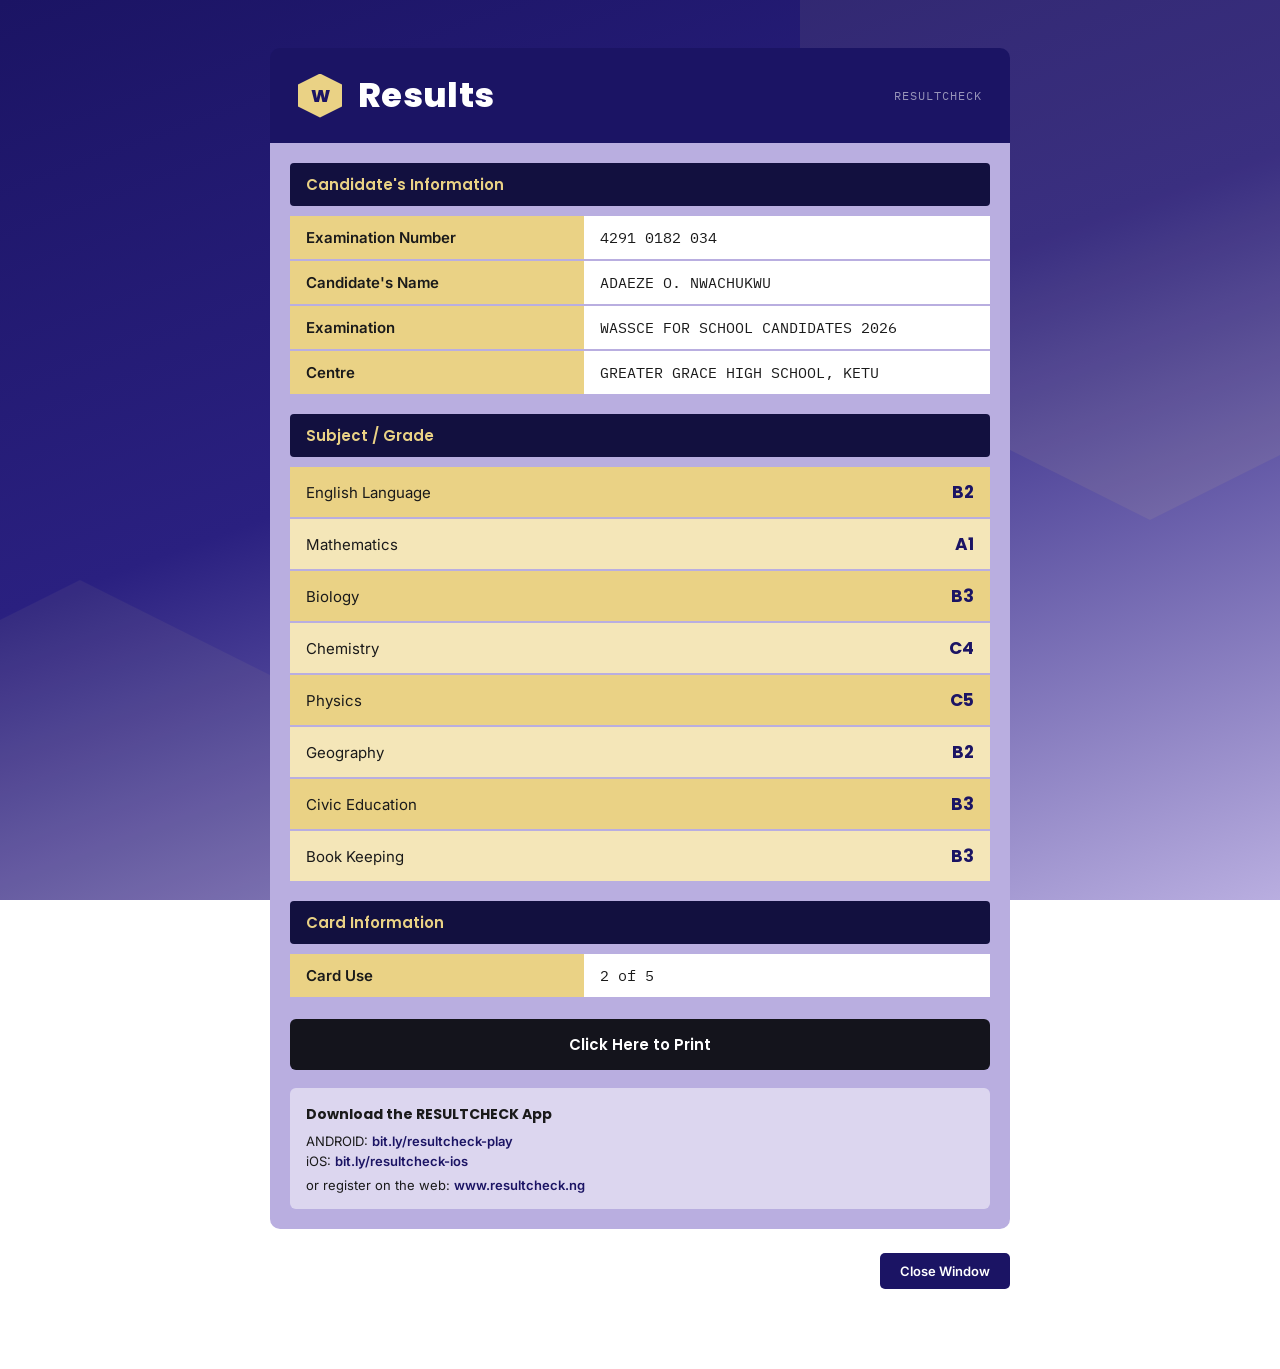
==== result-page (1).html @ 8a591584 "add span,class,div and button" ====
<!DOCTYPE html>
<html lang="en">
<head>
<meta charset="UTF-8">
<meta name="viewport" content="width=device-width, initial-scale=1.0">
<title>Your Result — RESULTCHECK</title>
<link rel="preconnect" href="https://fonts.googleapis.com">
<link href="https://fonts.googleapis.com/css2?family=Poppins:wght@500;600;700;800&family=IBM+Plex+Mono:wght@400;500&family=Inter:wght@400;500;600&display=swap" rel="stylesheet">
<link rel="stylesheet" href="css/result-page.css">
</head>
<body>

<div class="page-bg">
  <div class="bg-mark bg-mark-1"></div>
  <div class="bg-mark bg-mark-2"></div>
</div>

<div class="result-shell">

  <div class="result-header">
    <div class="header-left">
      <div class="header-seal">W</div>
      <h1>Results</h1>
    </div>
    <div class="header-right">RESULTCHECK</div>
  </div>

  <div class="result-frame">

    <div class="block-title">Candidate's Information</div>
    <table class="info-table" id="infoTable">
      <tr>
        <td class="label">Examination Number</td>
        <td class="value">4291 0182 034</td>
      </tr>
      <tr>
        <td class="label">Candidate's Name</td>
        <td class="value">ADAEZE O. NWACHUKWU</td>
      </tr>
      <tr>
        <td class="label">Examination</td>
        <td class="value">WASSCE FOR SCHOOL CANDIDATES 2026</td>
      </tr>
      <tr>
        <td class="label">Centre</td>
        <td class="value">GREATER GRACE HIGH SCHOOL, KETU</td>
      </tr>
    </table>

    <div class="block-title">Subject / Grade</div>
    <table class="subject-table" id="subjectTable">
      <tr><td>English Language</td><td class="grade">B2</td></tr>
      <tr><td>Mathematics</td><td class="grade">A1</td></tr>
      <tr><td>Biology</td><td class="grade">B3</td></tr>
      <tr><td>Chemistry</td><td class="grade">C4</td></tr>
      <tr><td>Physics</td><td class="grade">C5</td></tr>
      <tr><td>Geography</td><td class="grade">B2</td></tr>
      <tr><td>Civic Education</td><td class="grade">B3</td></tr>
      <tr><td>Book Keeping</td><td class="grade">B3</td></tr>
    </table>

    <div class="block-title">Card Information</div>
    <table class="info-table">
      <tr>
        <td class="label">Card Use</td>
        <td class="value">2 of 5</td>
      </tr>
    </table>

    <button class="print-banner" id="printBtn">Click Here to Print</button>

    <div class="app-promo">
      <strong>Download the RESULTCHECK App</strong>
      <div class="app-links">
        <span>ANDROID: <a href="#">bit.ly/resultcheck-play</a></span>
        <span>iOS: <a href="#">bit.ly/resultcheck-ios</a></span>
      </div>
      <div class="app-register">or register on the web: <a href="#">www.resultcheck.ng</a></div>
    </div>

  </div>

  <button class="close-window" id="closeWindowBtn">Close Window</button>

</div>

<script src="js/result-page.js"></script>
</body>
</html>
---- css/result-page.css ----
:root {
  --navy: #1B1464;
  --navy-deep: #12103F;
  --lavender: #B9AEE0;
  --lavender-light: #D8D2F0;
  --gold-row: #EAD285;
  --gold-row-alt: #F4E6B8;
  --ink: #1A1A1A;
  --white: #FFFFFF;
  --print-black: #14141C;
}

* { box-sizing: border-box; }

body {
  margin: 0;
  font-family: 'Inter', sans-serif;
  color: var(--ink);
  min-height: 100vh;
  position: relative;
  overflow-x: hidden;
}

/* ===== BACKGROUND ===== */
.page-bg {
  position: fixed;
  inset: 0;
  z-index: -1;
  background: linear-gradient(160deg, var(--navy) 0%, #2A2080 45%, var(--lavender) 100%);
  overflow: hidden;
}
.bg-mark {
  position: absolute;
  clip-path: polygon(50% 0%, 100% 25%, 100% 75%, 50% 100%, 0% 75%, 0% 25%);
  background: var(--gold-row);
  opacity: 0.08;
}
.bg-mark-1 {
  width: 700px;
  height: 700px;
  top: -180px;
  right: -220px;
  animation: floatSpin 90s linear infinite;
}
.bg-mark-2 {
  width: 480px;
  height: 480px;
  bottom: -160px;
  left: -160px;
  opacity: 0.06;
  animation: floatSpin 70s linear infinite reverse;
}
@keyframes floatSpin {
  from { transform: rotate(0deg); }
  to { transform: rotate(360deg); }
}

/* ===== SHELL ===== */
.result-shell {
  max-width: 780px;
  margin: 48px auto 80px;
  padding: 0 20px;
  position: relative;
}

/* ===== HEADER ===== */
.result-header {
  background: var(--navy);
  border-radius: 10px 10px 0 0;
  padding: 22px 28px;
  display: flex;
  justify-content: space-between;
  align-items: center;
  animation: fadeInUp 0.5s ease 0s both;
}
.header-left {
  display: flex;
  align-items: center;
  gap: 16px;
}
.header-seal {
  width: 44px;
  height: 44px;
  clip-path: polygon(50% 0%, 100% 25%, 100% 75%, 50% 100%, 0% 75%, 0% 25%);
  background: var(--gold-row);
  color: var(--navy);
  font-family: 'Poppins', sans-serif;
  font-weight: 800;
  font-size: 18px;
  display: flex;
  align-items: center;
  justify-content: center;
}
.result-header h1 {
  font-family: 'Poppins', sans-serif;
  font-weight: 800;
  font-size: 34px;
  color: var(--white);
  margin: 0;
  letter-spacing: 0.3px;
}
.header-right {
  font-family: 'IBM Plex Mono', monospace;
  font-size: 12px;
  letter-spacing: 1px;
  color: rgba(255,255,255,0.55);
}

/* ===== FRAME ===== */
.result-frame {
  background: var(--lavender);
  padding: 20px;
  border-radius: 0 0 10px 10px;
  animation: fadeInUp 0.5s ease 0.1s both;
}

.block-title {
  background: var(--navy-deep);
  color: var(--gold-row);
  font-family: 'Poppins', sans-serif;
  font-weight: 600;
  font-size: 15px;
  padding: 10px 16px;
  border-radius: 4px;
  margin: 18px 0 8px;
}
.block-title:first-child { margin-top: 0; }

table {
  width: 100%;
  border-collapse: separate;
  border-spacing: 0 2px;
}

.info-table td {
  padding: 12px 16px;
  font-size: 15px;
}
.info-table .label {
  font-weight: 600;
  width: 42%;
  background: var(--gold-row);
}
.info-table .value {
  background: var(--white);
  font-family: 'IBM Plex Mono', monospace;
}
.info-table tr {
  opacity: 0;
  animation: rowIn 0.45s ease forwards;
}
.info-table tr:nth-child(1) { animation-delay: 0.2s; }
.info-table tr:nth-child(2) { animation-delay: 0.28s; }
.info-table tr:nth-child(3) { animation-delay: 0.36s; }
.info-table tr:nth-child(4) { animation-delay: 0.44s; }

.subject-table td {
  padding: 12px 16px;
  font-size: 15px;
  background: var(--gold-row);
}
.subject-table tr:nth-child(even) td {
  background: var(--gold-row-alt);
}
.subject-table .grade {
  text-align: right;
  font-family: 'Poppins', sans-serif;
  font-weight: 700;
  font-size: 17px;
  color: var(--navy);
  width: 80px;
}
.subject-table tr {
  opacity: 0;
  animation: rowIn 0.4s ease forwards;
}
.subject-table tr:nth-child(1) { animation-delay: 0.5s; }
.subject-table tr:nth-child(2) { animation-delay: 0.56s; }
.subject-table tr:nth-child(3) { animation-delay: 0.62s; }
.subject-table tr:nth-child(4) { animation-delay: 0.68s; }
.subject-table tr:nth-child(5) { animation-delay: 0.74s; }
.subject-table tr:nth-child(6) { animation-delay: 0.8s; }
.subject-table tr:nth-child(7) { animation-delay: 0.86s; }
.subject-table tr:nth-child(8) { animation-delay: 0.92s; }

@keyframes rowIn {
  from { opacity: 0; transform: translateX(-10px); }
  to { opacity: 1; transform: translateX(0); }
}

/* ===== PRINT BANNER ===== */
.print-banner {
  display: block;
  width: 100%;
  margin-top: 20px;
  background: var(--print-black);
  color: var(--white);
  border: none;
  font-family: 'Poppins', sans-serif;
  font-weight: 600;
  font-size: 15px;
  padding: 14px;
  border-radius: 6px;
  cursor: pointer;
  transition: background 0.2s ease, transform 0.15s ease;
}
.print-banner:hover {
  background: #2A2A38;
  transform: translateY(-1px);
}
.print-banner:active {
  transform: translateY(0);
}

/* ===== APP PROMO ===== */
.app-promo {
  margin-top: 18px;
  padding: 16px;
  background: rgba(255,255,255,0.5);
  border-radius: 6px;
  font-size: 13px;
}
.app-promo strong {
  display: block;
  margin-bottom: 8px;
  font-family: 'Poppins', sans-serif;
  font-size: 14px;
}
.app-links {
  display: flex;
  flex-direction: column;
  gap: 4px;
  margin-bottom: 8px;
}
.app-links a, .app-register a {
  color: var(--navy);
  font-weight: 600;
  text-decoration: none;
}
.app-links a:hover, .app-register a:hover {
  text-decoration: underline;
}

/* ===== CLOSE WINDOW ===== */
.close-window {
  display: block;
  margin: 24px 0 0 auto;
  background: var(--navy);
  color: var(--white);
  border: none;
  font-family: 'Inter', sans-serif;
  font-weight: 600;
  font-size: 13px;
  padding: 10px 20px;
  border-radius: 5px;
  cursor: pointer;
  transition: background 0.2s ease;
}
.close-window:hover {
  background: var(--navy-deep);
}

@keyframes fadeInUp {
  from { opacity: 0; transform: translateY(16px); }
  to { opacity: 1; transform: translateY(0); }
}

@media (max-width: 600px) {
  .result-header { padding: 18px 20px; }
  .result-header h1 { font-size: 26px; }
  .header-right { display: none; }
  .info-table .label { width: 46%; font-size: 13px; }
  .info-table .value { font-size: 13px; }
}
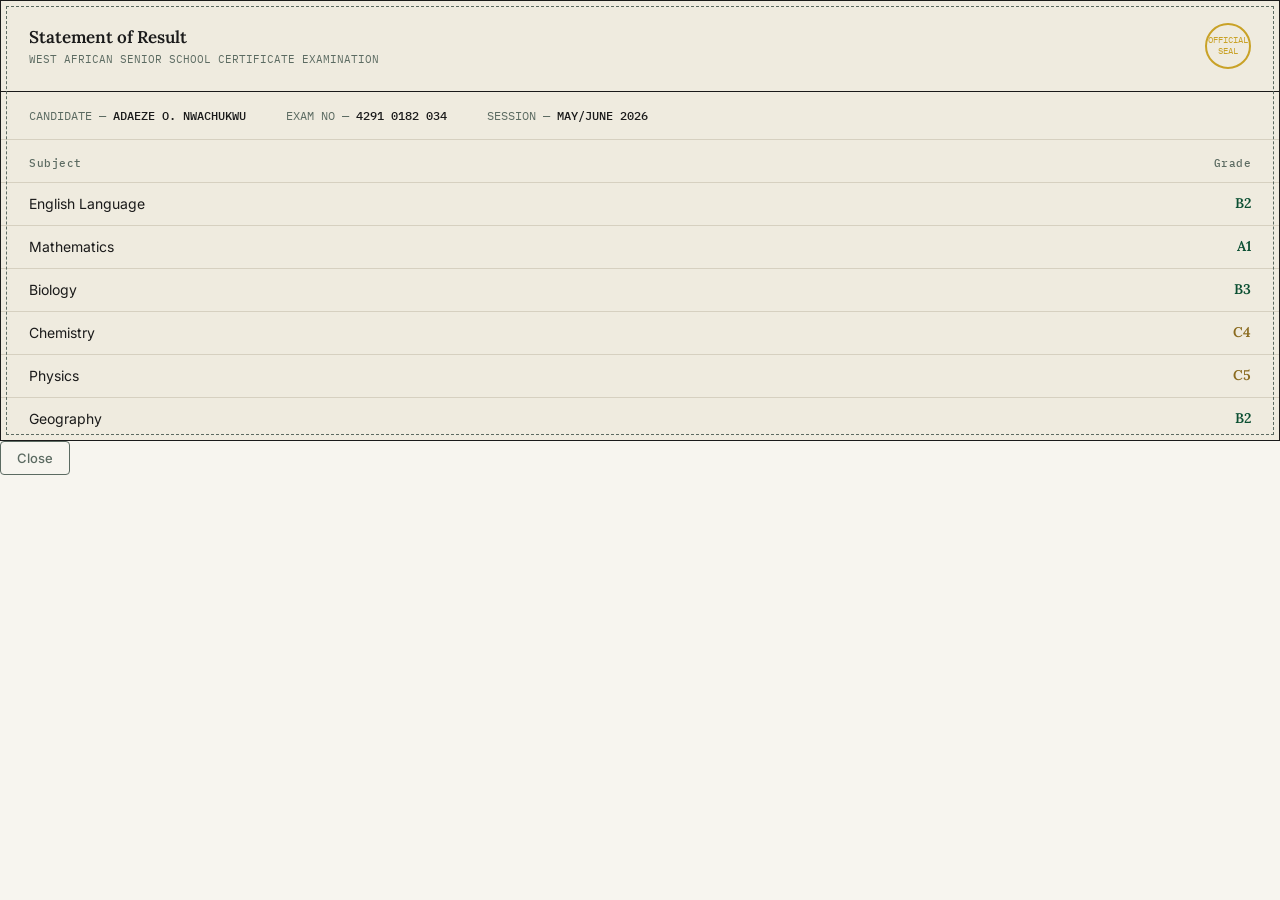
==== commit 3ff2c7bc: "add link and class" ====
--- a/result-page (1).html
+++ b/result-page (1).html
@@ -5,85 +5,41 @@
 <meta name="viewport" content="width=device-width, initial-scale=1.0">
 <title>Your Result — RESULTCHECK</title>
 <link rel="preconnect" href="https://fonts.googleapis.com">
-<link href="https://fonts.googleapis.com/css2?family=Poppins:wght@500;600;700;800&family=IBM+Plex+Mono:wght@400;500&family=Inter:wght@400;500;600&display=swap" rel="stylesheet">
+<link href="https://fonts.googleapis.com/css2?family=Lora:wght@400;500;600;700&family=IBM+Plex+Mono:wght@400;500&family=Inter:wght@400;500;600&display=swap" rel="stylesheet">
+<link rel="stylesheet" href="css/waec-design-1.css">
 <link rel="stylesheet" href="css/result-page.css">
 </head>
-<body>
+<body class="result-page-body">
 
-<div class="page-bg">
-  <div class="bg-mark bg-mark-1"></div>
-  <div class="bg-mark bg-mark-2"></div>
-</div>
-
-<div class="result-shell">
-
-  <div class="result-header">
-    <div class="header-left">
-      <div class="header-seal">W</div>
-      <h1>Results</h1>
+<div class="result-page-wrap">
+  <div class="slip">
+    <div class="slip-head">
+      <div class="title">Statement of Result<small>WEST AFRICAN SENIOR SCHOOL CERTIFICATE EXAMINATION</small></div>
+      <div class="slip-seal">OFFICIAL<br>SEAL</div>
     </div>
-    <div class="header-right">RESULTCHECK</div>
+    <div class="slip-meta">
+      <span>CANDIDATE — <strong>ADAEZE O. NWACHUKWU</strong></span>
+      <span>EXAM NO — <strong>4291 0182 034</strong></span>
+      <span>SESSION — <strong>MAY/JUNE 2026</strong></span>
+    </div>
+    <table>
+      <thead>
+        <tr><th>Subject</th><th></th><th>Grade</th></tr>
+      </thead>
+      <tbody>
+        <tr><td>English Language</td><td></td><td class="grade-B2">B2</td></tr>
+        <tr><td>Mathematics</td><td></td><td class="grade-A1">A1</td></tr>
+        <tr><td>Biology</td><td></td><td class="grade-B3">B3</td></tr>
+        <tr><td>Chemistry</td><td></td><td class="grade-C4">C4</td></tr>
+        <tr><td>Physics</td><td></td><td class="grade-C5">C5</td></tr>
+        <tr><td>Geography</td><td></td><td class="grade-B2">B2</td></tr>
+      </tbody>
+    </table>
   </div>
 
-  <div class="result-frame">
-
-    <div class="block-title">Candidate's Information</div>
-    <table class="info-table" id="infoTable">
-      <tr>
-        <td class="label">Examination Number</td>
-        <td class="value">4291 0182 034</td>
-      </tr>
-      <tr>
-        <td class="label">Candidate's Name</td>
-        <td class="value">ADAEZE O. NWACHUKWU</td>
-      </tr>
-      <tr>
-        <td class="label">Examination</td>
-        <td class="value">WASSCE FOR SCHOOL CANDIDATES 2026</td>
-      </tr>
-      <tr>
-        <td class="label">Centre</td>
-        <td class="value">GREATER GRACE HIGH SCHOOL, KETU</td>
-      </tr>
-    </table>
-
-    <div class="block-title">Subject / Grade</div>
-    <table class="subject-table" id="subjectTable">
-      <tr><td>English Language</td><td class="grade">B2</td></tr>
-      <tr><td>Mathematics</td><td class="grade">A1</td></tr>
-      <tr><td>Biology</td><td class="grade">B3</td></tr>
-      <tr><td>Chemistry</td><td class="grade">C4</td></tr>
-      <tr><td>Physics</td><td class="grade">C5</td></tr>
-      <tr><td>Geography</td><td class="grade">B2</td></tr>
-      <tr><td>Civic Education</td><td class="grade">B3</td></tr>
-      <tr><td>Book Keeping</td><td class="grade">B3</td></tr>
-    </table>
-
-    <div class="block-title">Card Information</div>
-    <table class="info-table">
-      <tr>
-        <td class="label">Card Use</td>
-        <td class="value">2 of 5</td>
-      </tr>
-    </table>
-
-    <button class="print-banner" id="printBtn">Click Here to Print</button>
-
-    <div class="app-promo">
-      <strong>Download the RESULTCHECK App</strong>
-      <div class="app-links">
-        <span>ANDROID: <a href="#">bit.ly/resultcheck-play</a></span>
-        <span>iOS: <a href="#">bit.ly/resultcheck-ios</a></span>
-      </div>
-      <div class="app-register">or register on the web: <a href="#">www.resultcheck.ng</a></div>
-    </div>
-
-  </div>
-
-  <button class="close-window" id="closeWindowBtn">Close Window</button>
-
+  <button class="btn-hide-result" id="closeWindowBtn">Close</button>
 </div>
 
 <script src="js/result-page.js"></script>
 </body>
-</html>
+</html>
--- a/css/waec-design-1.css
+++ b/css/waec-design-1.css
@@ -0,0 +1,742 @@
+  :root {
+    --paper: #F7F5EF;
+    --paper-dim: #EFEBDF;
+    --green: #0B4F32;
+    --green-soft: #14603F;
+    --gold: #C9A227;
+    --ink: #1A1A1A;
+    --muted: #5C6B62;
+    --silver: #B8BCC0;
+    --silver-dark: #8B9095;
+    --line: #D6D0C0;
+  }
+
+  * { box-sizing: border-box; }
+
+  body {
+    margin: 0;
+    background: var(--paper);
+    color: var(--ink);
+    font-family: 'Inter', sans-serif;
+    -webkit-font-smoothing: antialiased;
+  }
+
+  /* ===== NAV ===== */
+nav {
+  background: var(--green);
+  position: relative;
+  box-shadow: 0 2px 10px rgba(11, 79, 50, 0.25);
+}
+nav::after {
+  content: '';
+  position: absolute;
+  bottom: 0;
+  left: 0;
+  right: 0;
+  height: 3px;
+  background-image: repeating-linear-gradient(
+    90deg,
+    var(--gold) 0px,
+    var(--gold) 8px,
+    transparent 8px,
+    transparent 14px
+  );
+}
+
+.nav-inner {
+  display: flex;
+  justify-content: space-between;
+  align-items: center;
+  padding: 16px 0;
+}
+
+/* ----- Logo ----- */
+.logo {
+  display: flex;
+  align-items: center;
+  gap: 14px;
+}
+.logo-seal {
+  width: 44px;
+  height: 44px;
+  flex-shrink: 0;
+  clip-path: polygon(50% 0%, 100% 25%, 100% 75%, 50% 100%, 0% 75%, 0% 25%);
+  background: var(--gold);
+  display: flex;
+  align-items: center;
+  justify-content: center;
+  position: relative;
+}
+.logo-seal::before {
+  content: '';
+  position: absolute;
+  inset: 3px;
+  clip-path: polygon(50% 0%, 100% 25%, 100% 75%, 50% 100%, 0% 75%, 0% 25%);
+  background: var(--green);
+}
+.logo-seal {
+  font-family: 'Lora', serif;
+  font-weight: 700;
+  font-size: 17px;
+  color: var(--gold);
+}
+.logo-seal::after {
+  content: 'W';
+  position: relative;
+  z-index: 1;
+}
+.logo-text {
+  font-family: 'Lora', serif;
+  font-weight: 700;
+  font-size: 19px;
+  letter-spacing: 0.3px;
+  color: var(--paper);
+  line-height: 1.15;
+}
+.logo-text span {
+  color: var(--gold);
+  font-weight: 400;
+}
+.logo-text small {
+  display: block;
+  font-family: 'IBM Plex Mono', monospace;
+  font-weight: 400;
+  font-size: 10px;
+  letter-spacing: 0.5px;
+  color: rgba(247, 245, 239, 0.55);
+  margin-top: 2px;
+}
+
+/* ----- Links ----- */
+.nav-links {
+  display: flex;
+  align-items: center;
+  gap: 0;
+}
+.nav-link {
+  position: relative;
+  font-family: 'Inter', sans-serif;
+  font-size: 14px;
+  font-weight: 500;
+  color: rgba(247, 245, 239, 0.85);
+  text-decoration: none;
+  padding: 8px 20px;
+  transition: color 0.2s ease;
+}
+.nav-link:not(:last-child)::after {
+  content: '';
+  position: absolute;
+  right: 0;
+  top: 50%;
+  width: 5px;
+  height: 5px;
+  background: var(--gold);
+  transform: translateY(-50%) rotate(45deg);
+  opacity: 0.6;
+}
+.nav-link::before {
+  content: '';
+  position: absolute;
+  left: 20px;
+  right: 20px;
+  bottom: 4px;
+  height: 2px;
+  background: var(--gold);
+  transform: scaleX(0);
+  transform-origin: left;
+  transition: transform 0.25s ease;
+}
+.nav-link:hover {
+  color: var(--paper);
+}
+.nav-link:hover::before {
+  transform: scaleX(1);
+}
+
+/* ----- Help badge ----- */
+.nav-help {
+  display: flex;
+  align-items: center;
+  gap: 8px;
+  font-family: 'IBM Plex Mono', monospace;
+  font-size: 12.5px;
+  font-weight: 500;
+  color: var(--paper);
+  border: 1px solid rgba(201, 162, 39, 0.5);
+  padding: 8px 14px;
+  border-radius: 3px;
+}
+.nav-help-dot {
+  width: 6px;
+  height: 6px;
+  border-radius: 50%;
+  background: var(--gold);
+  box-shadow: 0 0 6px var(--gold);
+}
+  /* ===== HERO ===== */
+  .hero {
+    padding: 60px 0 64px;
+    display: grid;
+    grid-template-columns: 1fr 1fr;
+    gap: 56px;
+    align-items: center;
+  }
+  .eyebrow-line {
+    font-family: 'IBM Plex Mono', monospace;
+    font-size: 12px;
+    color: var(--muted);
+    margin-bottom: 16px;
+  }
+  h1 {
+    font-family: 'Lora', serif;
+    font-weight: 600;
+    font-size: 38px;
+    line-height: 1.2;
+    margin: 0 0 16px;
+    color: var(--ink);
+  }
+  .hero-copy {
+    font-size: 15.5px;
+    line-height: 1.65;
+    color: var(--muted);
+    max-width: 420px;
+    margin: 0 0 26px;
+  }
+  .hero-note {
+    font-size: 12.5px;
+    color: var(--muted);
+    display: flex;
+    align-items: center;
+    gap: 8px;
+  }
+  .hero-note::before {
+    content: '';
+    width: 6px; height: 6px;
+    background: var(--gold);
+    display: inline-block;
+    border-radius: 50%;
+  }
+
+  /* ===== SCRATCH CARD ===== */
+  .card {
+    background: var(--green);
+    border-radius: 6px;
+    padding: 0;
+    position: relative;
+    box-shadow: 0 1px 0 var(--gold) inset;
+    overflow: hidden;
+  }
+  .card-top {
+    padding: 20px 24px 16px;
+    display: flex;
+    justify-content: space-between;
+    align-items: flex-start;
+    border-bottom: 1px dashed rgba(255,255,255,0.25);
+  }
+  .card-brand {
+    font-family: 'Lora', serif;
+    color: var(--paper);
+    font-weight: 600;
+    font-size: 15px;
+  }
+  .card-brand small {
+    display: block;
+    font-family: 'IBM Plex Mono', monospace;
+    font-weight: 400;
+    font-size: 10px;
+    color: rgba(247,245,239,0.6);
+    margin-top: 3px;
+    letter-spacing: 0.5px;
+  }
+  .card-year {
+    font-family: 'IBM Plex Mono', monospace;
+    font-size: 11px;
+    color: var(--gold);
+    border: 1px solid var(--gold);
+    padding: 4px 8px;
+    border-radius: 3px;
+  }
+
+  .card-body { padding: 22px 24px 26px; }
+
+  .field-label {
+    font-family: 'IBM Plex Mono', monospace;
+    font-size: 10.5px;
+    letter-spacing: 0.8px;
+    color: rgba(247,245,239,0.55);
+    margin-bottom: 6px;
+  }
+  .field {
+    background: rgba(247,245,239,0.06);
+    border: 1px solid rgba(247,245,239,0.2);
+    border-radius: 4px;
+    padding: 11px 12px;
+    margin-bottom: 16px;
+    color: var(--paper);
+    font-family: 'IBM Plex Mono', monospace;
+    font-size: 14px;
+    letter-spacing: 1px;
+  }
+
+  .scratch-panel {
+    background: linear-gradient(135deg, var(--silver) 0%, var(--silver-dark) 50%, var(--silver) 100%);
+    border-radius: 4px;
+    padding: 13px 12px;
+    margin-bottom: 20px;
+    position: relative;
+    display: flex;
+    align-items: center;
+    justify-content: space-between;
+  }
+  .scratch-panel .pin-label {
+    font-family: 'IBM Plex Mono', monospace;
+    font-size: 10px;
+    color: #4A4E52;
+    letter-spacing: 0.6px;
+  }
+  .scratch-panel .pin-value {
+    font-family: 'IBM Plex Mono', monospace;
+    font-size: 15px;
+    letter-spacing: 3px;
+    color: #33373A;
+    font-weight: 500;
+  }
+  .scratch-texture {
+    position: absolute;
+    inset: 0;
+    border-radius: 4px;
+    background-image: repeating-linear-gradient(
+      115deg,
+      rgba(255,255,255,0.15) 0px,
+      rgba(255,255,255,0.15) 1px,
+      transparent 1px,
+      transparent 5px
+    );
+    pointer-events: none;
+  }
+
+  .btn-check {
+    width: 100%;
+    background: var(--gold);
+    color: var(--green);
+    border: none;
+    padding: 13px;
+    font-size: 14.5px;
+    font-weight: 600;
+    font-family: 'Inter', sans-serif;
+    border-radius: 4px;
+    cursor: pointer;
+  }
+
+  /* ===== HOW IT WORKS ===== */
+  .steps {
+    padding: 56px 0 60px;
+    border-top: 1px solid var(--line);
+  }
+  .section-head { margin-bottom: 30px; }
+  .section-head h2 {
+    font-family: 'Lora', serif;
+    font-size: 24px;
+    font-weight: 600;
+    margin: 0 0 6px;
+  }
+  .section-head p {
+    font-size: 14px;
+    color: var(--muted);
+    margin: 0;
+  }
+  .steps-grid {
+    display: grid;
+    grid-template-columns: repeat(3, 1fr);
+    gap: 0;
+  }
+  .step {
+    padding: 0 24px 0 0;
+    border-right: 1px solid var(--line);
+    margin-right: 24px;
+  }
+  .step:last-child { border-right: none; margin-right: 0; padding-right: 0; }
+  .step-num {
+    font-family: 'IBM Plex Mono', monospace;
+    font-size: 12px;
+    color: var(--gold);
+    margin-bottom: 10px;
+  }
+  .step h3 {
+    font-family: 'Lora', serif;
+    font-size: 16.5px;
+    margin: 0 0 8px;
+  }
+  .step p {
+    font-size: 13.5px;
+    color: var(--muted);
+    line-height: 1.6;
+    margin: 0;
+  }
+
+  /* ===== SAMPLE RESULT SLIP ===== */
+  .slip-section {
+    padding: 60px 0 72px;
+    border-top: 1px solid var(--line);
+  }
+  .slip {
+    border: 1.5px solid var(--ink);
+    background: var(--paper-dim);
+    position: relative;
+  }
+  .slip::before {
+    content: '';
+    position: absolute;
+    inset: 5px;
+    border: 1px dashed var(--muted);
+    pointer-events: none;
+  }
+  .slip-head {
+    display: flex;
+    justify-content: space-between;
+    align-items: center;
+    padding: 22px 28px;
+    border-bottom: 1px solid var(--ink);
+  }
+  .slip-head .title {
+    font-family: 'Lora', serif;
+    font-weight: 600;
+    font-size: 17px;
+  }
+  .slip-head .title small {
+    display: block;
+    font-family: 'IBM Plex Mono', monospace;
+    font-weight: 400;
+    font-size: 10.5px;
+    color: var(--muted);
+    margin-top: 4px;
+  }
+  .slip-seal {
+    width: 46px; height: 46px;
+    border: 2px solid var(--gold);
+    border-radius: 50%;
+    display: flex; align-items: center; justify-content: center;
+    font-family: 'IBM Plex Mono', monospace;
+    font-size: 9px;
+    color: var(--gold);
+    text-align: center;
+    line-height: 1.2;
+  }
+  .slip-meta {
+    display: flex;
+    gap: 40px;
+    padding: 16px 28px;
+    border-bottom: 1px solid var(--line);
+    font-family: 'IBM Plex Mono', monospace;
+    font-size: 11.5px;
+    color: var(--muted);
+  }
+  .slip-meta strong { color: var(--ink); font-weight: 500; }
+
+  table { width: 100%; border-collapse: collapse; }
+  thead th {
+    text-align: left;
+    font-family: 'IBM Plex Mono', monospace;
+    font-size: 10.5px;
+    font-weight: 500;
+    color: var(--muted);
+    padding: 14px 28px 10px;
+    letter-spacing: 0.5px;
+  }
+  thead th:last-child { text-align: right; padding-right: 28px; }
+  tbody td {
+    padding: 11px 28px;
+    font-size: 14px;
+    border-top: 1px solid var(--line);
+  }
+  tbody td:last-child {
+    text-align: right;
+    font-family: 'Lora', serif;
+    font-weight: 600;
+    padding-right: 28px;
+  }
+  .grade-A1, .grade-B2, .grade-B3 { color: var(--green); }
+  .grade-C4, .grade-C5, .grade-C6 { color: #8A6A1E; }
+
+  footer {
+    border-top: 1px solid var(--line);
+    padding: 22px 0;
+    display: flex;
+    justify-content: space-between;
+    font-size: 11.5px;
+    font-family: 'IBM Plex Mono', monospace;
+    color: var(--muted);
+  }
+
+  @media (max-width: 760px) {
+    .hero { grid-template-columns: 1fr; gap: 36px; }
+    h1 { font-size: 29px; }
+    .steps-grid { grid-template-columns: 1fr; row-gap: 24px; }
+    .step { border-right: none; margin-right: 0; padding-right: 0; }
+    .slip-meta { flex-wrap: wrap; gap: 16px 24px; }
+  }
+  /* Real <input> elements need their browser defaults reset to
+     look like the .field boxes did as plain divs */
+  input.field {
+    width: 100%;
+    font-family: 'IBM Plex Mono', monospace;
+    outline: none;
+  }
+  input.field::placeholder {
+    color: rgba(247,245,239,0.35);
+  }
+  input.field:focus {
+    border-color: var(--gold);
+  }
+
+  .field-error {
+    color: #E07A5F;
+    font-size: 12px;
+    font-family: 'Inter', sans-serif;
+    margin: -10px 0 12px;
+    min-height: 14px;
+  }
+
+  /* Scratch panel is now a <button> — strip button defaults */
+  .scratch-panel {
+    border: none;
+    cursor: pointer;
+    width: 100%;
+    text-align: left;
+  }
+  .scratch-texture {
+    transition: opacity 0.4s ease;
+  }
+  .pin-value {
+    transition: letter-spacing 0.2s ease;
+  }
+
+  .btn-check:disabled {
+    opacity: 0.7;
+    cursor: default;
+  }
+.hidden {
+  display: none;
+}
+
+/* Result slip becomes a full-screen overlay that covers the checker */
+.slip-section:not(.hidden) {
+  position: fixed;
+  inset: 0;
+  z-index: 200;
+  background: rgba(26, 26, 26, 0.6);
+  padding: 40px 20px;
+  overflow-y: auto;
+  display: flex;
+  justify-content: center;
+  border-top: none;
+  animation: fadeInOverlay 0.3s ease;
+}
+.slip-section:not(.hidden) .wrap {
+  max-width: 640px;
+  width: 100%;
+  height: fit-content;
+}
+@keyframes fadeInOverlay {
+  from { opacity: 0; }
+  to { opacity: 1; }
+}
+  @keyframes reveal {
+    from { opacity: 0; transform: translateY(8px); }
+    to { opacity: 1; transform: translateY(0); }
+  }
+  .btn-primary-reveal {
+  margin-top: 20px;
+  background: var(--green);
+  color: var(--paper);
+  border: none;
+  padding: 13px 24px;
+  font-size: 14.5px;
+  font-weight: 600;
+  font-family: 'Inter', sans-serif;
+  border-radius: 4px;
+  cursor: pointer;
+}
+.btn-primary-reveal:hover {
+  background: var(--green-soft);
+}
+
+.card:not(.hidden) {
+  animation: reveal 0.5s ease;
+}
+/* ===== HAMBURGER TOGGLE (hidden on desktop) ===== */
+.nav-toggle {
+  display: none;
+  flex-direction: column;
+  justify-content: center;
+  gap: 5px;
+  width: 32px;
+  height: 32px;
+  background: transparent;
+  border: none;
+  cursor: pointer;
+  padding: 0;
+}
+.nav-toggle span {
+  display: block;
+  height: 2px;
+  width: 100%;
+  background: var(--paper);
+  border-radius: 1px;
+  transition: transform 0.25s ease, opacity 0.25s ease;
+}
+
+/* Turn the three bars into an X when the menu is open */
+.nav-toggle[aria-expanded="true"] span:nth-child(1) {
+  transform: translateY(7px) rotate(45deg);
+}
+.nav-toggle[aria-expanded="true"] span:nth-child(2) {
+  opacity: 0;
+}
+.nav-toggle[aria-expanded="true"] span:nth-child(3) {
+  transform: translateY(-7px) rotate(-45deg);
+}
+
+/* ===== MOBILE NAV LAYOUT ===== */
+@media (max-width: 760px) {
+  .nav-toggle {
+    display: flex;
+  }
+
+  .nav-panel {
+    position: absolute;
+    top: 100%;
+    left: 0;
+    right: 0;
+    background: var(--green-soft);
+    border-top: 1px solid rgba(201, 162, 39, 0.3);
+    max-height: 0;
+    overflow: hidden;
+    transition: max-height 0.3s ease;
+  }
+  .nav-panel.open {
+    max-height: 300px;
+  }
+
+  .nav-links {
+    flex-direction: column;
+    align-items: flex-start;
+    padding: 8px 28px;
+    gap: 2px;
+  }
+  .nav-link {
+    width: 100%;
+    padding: 12px 0;
+  }
+  .nav-link:not(:last-child)::after {
+    display: none;
+  }
+  .nav-link::before {
+    left: 0;
+    right: 0;
+  }
+
+  .nav-help {
+    margin: 12px 28px 20px;
+    width: fit-content;
+  }
+
+  nav {
+    position: relative;
+  }
+}
+
+/* ===== HERO REDESIGN (centered, expanded, dynamic) ===== */
+.hero {
+  position: relative;
+  overflow: hidden;
+  padding: 110px 0 120px;
+  display: block;
+  text-align: center;
+}
+
+.hero-bg-mark {
+  position: absolute;
+  top: 50%;
+  left: 50%;
+  width: 580px;
+  height: 580px;
+  transform: translate(-50%, -50%);
+  clip-path: polygon(50% 0%, 100% 25%, 100% 75%, 50% 100%, 0% 75%, 0% 25%);
+  background: var(--green);
+  opacity: 0.045;
+  z-index: 0;
+  animation: slowSpin 70s linear infinite;
+  pointer-events: none;
+}
+@keyframes slowSpin {
+  from { transform: translate(-50%, -50%) rotate(0deg); }
+  to { transform: translate(-50%, -50%) rotate(360deg); }
+}
+
+.hero-inner {
+  position: relative;
+  z-index: 1;
+  display: flex;
+  flex-direction: column;
+  align-items: center;
+}
+
+.hero .eyebrow-line {
+  margin-bottom: 18px;
+  animation: fadeInUp 0.6s ease 0s both;
+}
+.hero h1 {
+  font-size: 52px;
+  max-width: 680px;
+  margin: 0 auto 20px;
+  animation: fadeInUp 0.6s ease 0.1s both;
+}
+.hero .hero-copy {
+  max-width: 500px;
+  margin: 0 auto 26px;
+}
+.hero .hero-copy { animation: fadeInUp 0.6s ease 0.2s both; }
+.hero .hero-note {
+  justify-content: center;
+  animation: fadeInUp 0.6s ease 0.3s both;
+}
+.hero .btn-primary-reveal {
+  animation: fadeInUp 0.6s ease 0.4s both;
+}
+
+.hero .card {
+  margin: 36px auto 0;
+  max-width: 420px;
+  text-align: left;
+}
+
+@keyframes fadeInUp {
+  from { opacity: 0; transform: translateY(18px); }
+  to { opacity: 1; transform: translateY(0); }
+}
+
+@media (max-width: 760px) {
+  .hero h1 { font-size: 34px; }
+}
+
+/* ===== HIDE RESULT BUTTON ===== */
+.btn-hide-result {
+  display: inline-flex;
+  align-items: center;
+  background: transparent;
+  border: 1px solid var(--muted);
+  color: var(--muted);
+  font-family: 'Inter', sans-serif;
+  font-size: 13px;
+  font-weight: 500;
+  padding: 8px 16px;
+  border-radius: 4px;
+  cursor: pointer;
+  margin-bottom: 24px;
+  transition: border-color 0.2s ease, color 0.2s ease;
+}
+.btn-hide-result:hover {
+  border-color: var(--ink);
+  color: var(--ink);
+}
